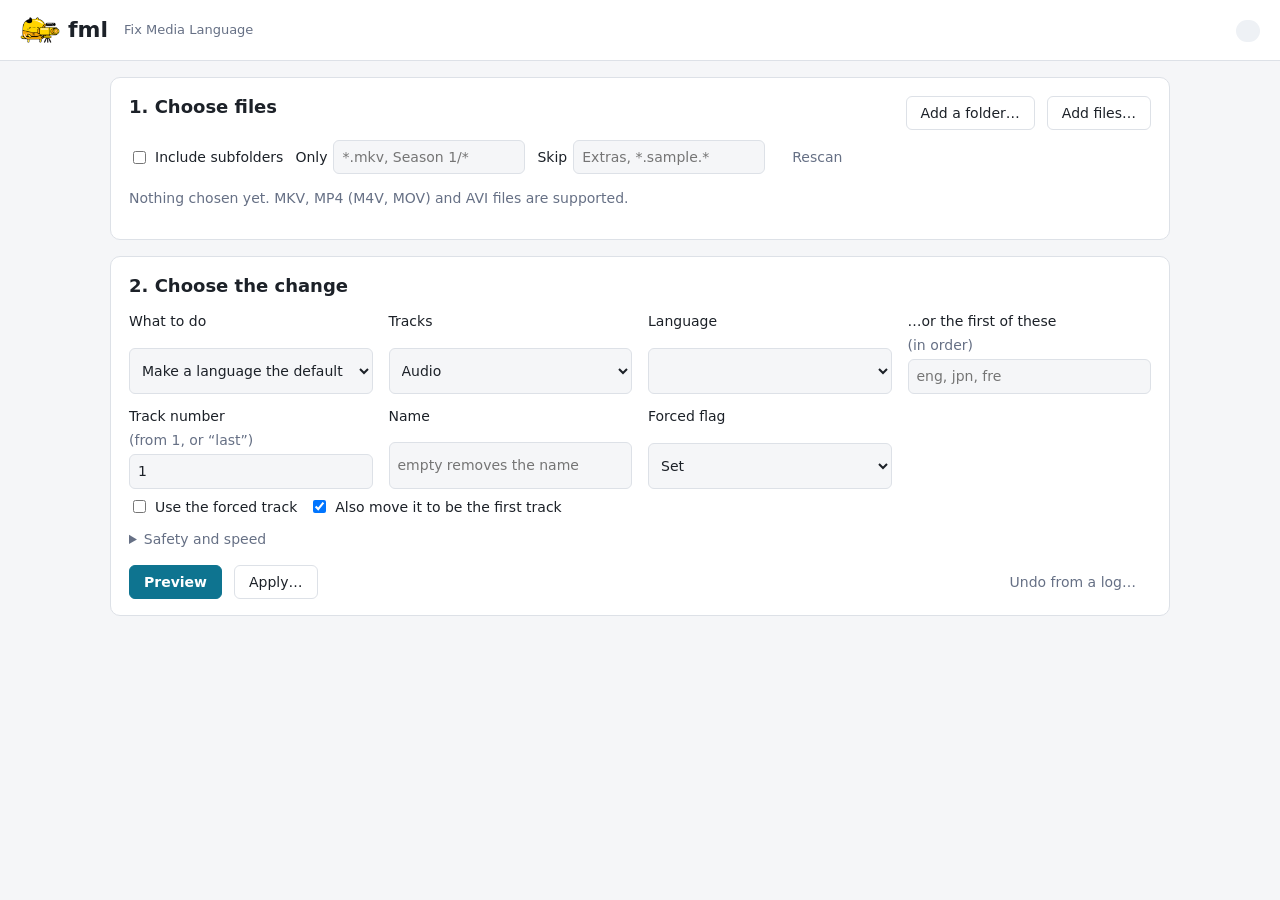
==== rust/fml-gui/ui/index.html @ d4ebceda "Updates and improvements" ====
<!doctype html>
<html lang="en">
<head>
  <meta charset="utf-8">
  <meta name="viewport" content="width=device-width, initial-scale=1">
  <title>fml: Fix Media Language</title>
  <link rel="stylesheet" href="style.css">
</head>
<body>
  <header class="bar">
    <h1><img src="logo.png" alt="" width="40" height="40"> fml <span class="sub">Fix Media Language</span></h1>
    <div class="bar-right">
      <span id="tools" class="chip" title="The commands fml needs"></span>
      <span id="version" class="muted"></span>
    </div>
  </header>

  <main>
    <section class="card" aria-labelledby="files-title">
      <div class="card-head">
        <h2 id="files-title">1. Choose files</h2>
        <div class="row">
          <button id="add-folder" type="button">Add a folder…</button>
          <button id="add-files" type="button">Add files…</button>
        </div>
      </div>
      <div class="row filters">
        <label class="check"><input id="recursive" type="checkbox"> Include subfolders</label>
        <label>Only <input id="include" type="text" placeholder="*.mkv, Season 1/*" size="20"></label>
        <label>Skip <input id="exclude" type="text" placeholder="Extras, *.sample.*" size="20"></label>
        <button id="rescan" type="button" class="quiet">Rescan</button>
      </div>
      <p id="source" class="muted">Nothing chosen yet. MKV, MP4 (M4V, MOV) and AVI files are supported.</p>
      <div id="files-wrap" class="table-wrap" hidden>
        <table id="files">
          <thead>
            <tr>
              <th class="narrow"><input id="select-all" type="checkbox" aria-label="Select all files" checked></th>
              <th>File</th><th>Type</th><th>Audio (default marked *)</th><th>Subtitles</th>
            </tr>
          </thead>
          <tbody></tbody>
        </table>
      </div>
    </section>

    <section class="card" aria-labelledby="change-title">
      <h2 id="change-title">2. Choose the change</h2>
      <div class="grid">
        <label>What to do
          <select id="action">
            <option value="default-lang">Make a language the default</option>
            <option value="track-default">Make a track the default</option>
            <option value="set-lang">Set the language of a track</option>
            <option value="rename">Rename a track</option>
            <option value="forced">Set or clear the forced flag of a track (MKV)</option>
            <option value="swap">Make the second audio track the default</option>
            <option value="delete-lang">Remove the tracks in a language</option>
            <option value="delete-track">Remove a track</option>
            <option value="preserve">Keep only one language</option>
          </select>
        </label>
        <label data-for="kind">Tracks
          <select id="kind"><option value="audio">Audio</option><option value="sub">Subtitles</option></select>
        </label>
        <label data-for="lang"><span id="lang-label">Language</span>
          <select id="lang"></select>
        </label>
        <label data-for="prefer">…or the first of these <span class="muted">(in order)</span>
          <input id="prefer" type="text" placeholder="eng, jpn, fre">
        </label>
        <label data-for="track">Track number <span class="muted">(from 1, or “last”)</span>
          <input id="track" type="text" value="1" size="6">
        </label>
        <label data-for="name">Name
          <input id="name" type="text" placeholder="empty removes the name">
        </label>
        <label data-for="forcedflag">Forced flag
          <select id="forcedflag"><option value="forced">Set</option><option value="unforced">Clear</option></select>
        </label>
      </div>
      <div class="row options">
        <label class="check" data-for="forcedtrack"><input id="forced" type="checkbox"> Use the forced track</label>
        <label class="check" data-for="move"><input id="move" type="checkbox" checked> Also move it to be the first track</label>
      </div>
      <details>
        <summary>Safety and speed</summary>
        <div class="row options">
          <label class="check"><input id="backup" type="checkbox"> Keep the original beside the file (.fml-bak)</label>
          <label class="check"><input id="in-place" type="checkbox"> Edit MKV files in place (quicker, no copy)</label>
          <label class="check"><input id="force" type="checkbox"> Allow removing every audio track</label>
          <label>Files at once <input id="jobs" type="number" min="1" max="16" value="1" size="3"></label>
        </div>
        <div class="row options">
          <label class="check"><input id="use-log" type="checkbox" checked> Record a log, so changes can be undone</label>
          <input id="log" type="text" size="40" aria-label="Log file">
        </div>
      </details>
      <div class="row actions">
        <button id="preview" type="button" class="primary">Preview</button>
        <button id="apply" type="button">Apply…</button>
        <button id="cancel" type="button" class="danger" hidden>Stop</button>
        <span class="spacer"></span>
        <button id="undo" type="button" class="quiet">Undo from a log…</button>
      </div>
    </section>

    <section class="card" aria-labelledby="results-title" id="results-card" hidden>
      <div class="card-head">
        <h2 id="results-title">3. Results</h2>
        <div class="row">
          <span id="summary" class="muted" role="status"></span>
          <button id="apply-preview" type="button" hidden>Apply these changes…</button>
        </div>
      </div>
      <progress id="progress" max="1" value="0" hidden></progress>
      <ul id="results"></ul>
      <p id="warnings" class="warnings" hidden></p>
    </section>
  </main>

  <dialog id="confirm">
    <form method="dialog">
      <h3 id="confirm-title">Apply the changes?</h3>
      <p id="confirm-text"></p>
      <p class="muted">Each file is changed on a copy, checked, and only then replaces the original.
        If a torrent client is seeding these files it will see them as changed.</p>
      <div class="row end">
        <button value="cancel" type="submit">Cancel</button>
        <button value="apply" type="submit" class="primary">Apply</button>
      </div>
    </form>
  </dialog>

  <script src="app.js"></script>
</body>
</html>
---- rust/fml-gui/ui/style.css ----
:root {
  --bg: #f5f6f8;
  --card: #ffffff;
  --text: #1c2128;
  --muted: #667085;
  --line: #dde1e7;
  --accent: #0e7490;
  --accent-text: #ffffff;
  --danger: #b42318;
  --ok: #067647;
  --warn: #b54708;
  --chip: #eef1f5;
  color-scheme: light dark;
}

@media (prefers-color-scheme: dark) {
  :root {
    --bg: #14181d;
    --card: #1c222a;
    --text: #e6e9ee;
    --muted: #9aa4b2;
    --line: #2d3541;
    --accent: #22a3c2;
    --accent-text: #06222b;
    --danger: #f97066;
    --ok: #47cd89;
    --warn: #fdb022;
    --chip: #262e38;
  }
}

* { box-sizing: border-box; }

body {
  margin: 0;
  background: var(--bg);
  color: var(--text);
  font: 14px/1.45 system-ui, -apple-system, "Segoe UI", Roboto, sans-serif;
}

.bar {
  display: flex;
  align-items: center;
  justify-content: space-between;
  gap: 16px;
  padding: 10px 20px;
  background: var(--card);
  border-bottom: 1px solid var(--line);
  position: sticky;
  top: 0;
  z-index: 2;
}

h1 { margin: 0; font-size: 22px; display: flex; align-items: center; gap: 8px; }
h1 .sub { font-weight: 400; color: var(--muted); font-size: 13px; margin-left: 8px; }
h2 { margin: 0 0 12px; font-size: 18px; }
h3 { margin: 0 0 8px; }

main { max-width: 1100px; margin: 0 auto; padding: 16px 20px 48px; display: grid; gap: 16px; }

.card {
  background: var(--card);
  border: 1px solid var(--line);
  border-radius: 10px;
  padding: 16px 18px;
}

.card-head { display: flex; align-items: center; justify-content: space-between; gap: 12px; flex-wrap: wrap; }
.card-head h2 { margin-bottom: 12px; }

.row { display: flex; align-items: center; gap: 12px; flex-wrap: wrap; }
.row.options, .row.filters { margin: 8px 0; }
.row.end { justify-content: flex-end; margin-top: 16px; }
.spacer { flex: 1; }
.muted { color: var(--muted); }

.grid {
  display: grid;
  grid-template-columns: repeat(auto-fit, minmax(210px, 1fr));
  gap: 12px 16px;
}

label { display: grid; gap: 4px; font-weight: 500; }
label.check { display: flex; align-items: center; gap: 8px; font-weight: 400; }
label[hidden], [hidden] { display: none !important; }
.row label { display: flex; align-items: center; gap: 6px; font-weight: 400; }

input[type="text"], input[type="number"], select {
  font: inherit;
  color: inherit;
  background: var(--bg);
  border: 1px solid var(--line);
  border-radius: 6px;
  padding: 6px 8px;
  min-width: 0;
}

input:focus-visible, select:focus-visible, button:focus-visible, summary:focus-visible {
  outline: 2px solid var(--accent);
  outline-offset: 1px;
}

button {
  font: inherit;
  color: inherit;
  background: var(--card);
  border: 1px solid var(--line);
  border-radius: 6px;
  padding: 6px 14px;
  cursor: pointer;
}
button:hover:not(:disabled) { border-color: var(--accent); }
button:disabled { opacity: 0.5; cursor: default; }
button.primary { background: var(--accent); border-color: var(--accent); color: var(--accent-text); font-weight: 600; }
button.danger { color: var(--danger); border-color: var(--danger); }
button.quiet { border-color: transparent; color: var(--muted); }

details { margin-top: 12px; }
summary { cursor: pointer; color: var(--muted); }
.actions { margin-top: 16px; }

.chip { background: var(--chip); border-radius: 999px; padding: 4px 12px; font-size: 12px; }
.chip.bad { color: var(--danger); }
.chip.good { color: var(--ok); }

.table-wrap { max-height: 320px; overflow: auto; border: 1px solid var(--line); border-radius: 8px; margin-top: 8px; }
table { width: 100%; border-collapse: collapse; }
th, td { text-align: left; padding: 6px 10px; border-bottom: 1px solid var(--line); vertical-align: top; }
th { position: sticky; top: 0; background: var(--card); font-weight: 600; font-size: 12px; color: var(--muted); }
td.name { word-break: break-all; }
td.narrow, th.narrow { width: 34px; }
tr.file { cursor: pointer; }
tr.file:hover td { background: var(--chip); }
tr.detail td { background: var(--bg); }
.tracks { width: auto; font-size: 13px; }
.tracks th, .tracks td { border: 0; padding: 2px 14px 2px 0; position: static; background: none; }

#results { list-style: none; margin: 8px 0 0; padding: 0; display: grid; gap: 8px; }
#results > li { border: 1px solid var(--line); border-radius: 8px; padding: 8px 12px; }
#results .file { font-weight: 600; word-break: break-all; }
#results .lines { margin: 4px 0 0; padding-left: 18px; color: var(--muted); }
#results .status { font-size: 12px; font-weight: 600; text-transform: uppercase; margin-right: 8px; }
.s-changed .status { color: var(--ok); }
.s-error { border-color: var(--danger) !important; }
.s-error .status { color: var(--danger); }
.s-skipped .status { color: var(--warn); }
.s-unchanged .status { color: var(--muted); }

progress { width: 100%; height: 8px; margin: 4px 0; }
.warnings { color: var(--warn); white-space: pre-wrap; }

dialog { border: 1px solid var(--line); border-radius: 10px; background: var(--card); color: var(--text); max-width: 460px; padding: 18px 20px; }
dialog::backdrop { background: rgba(0, 0, 0, 0.45); }
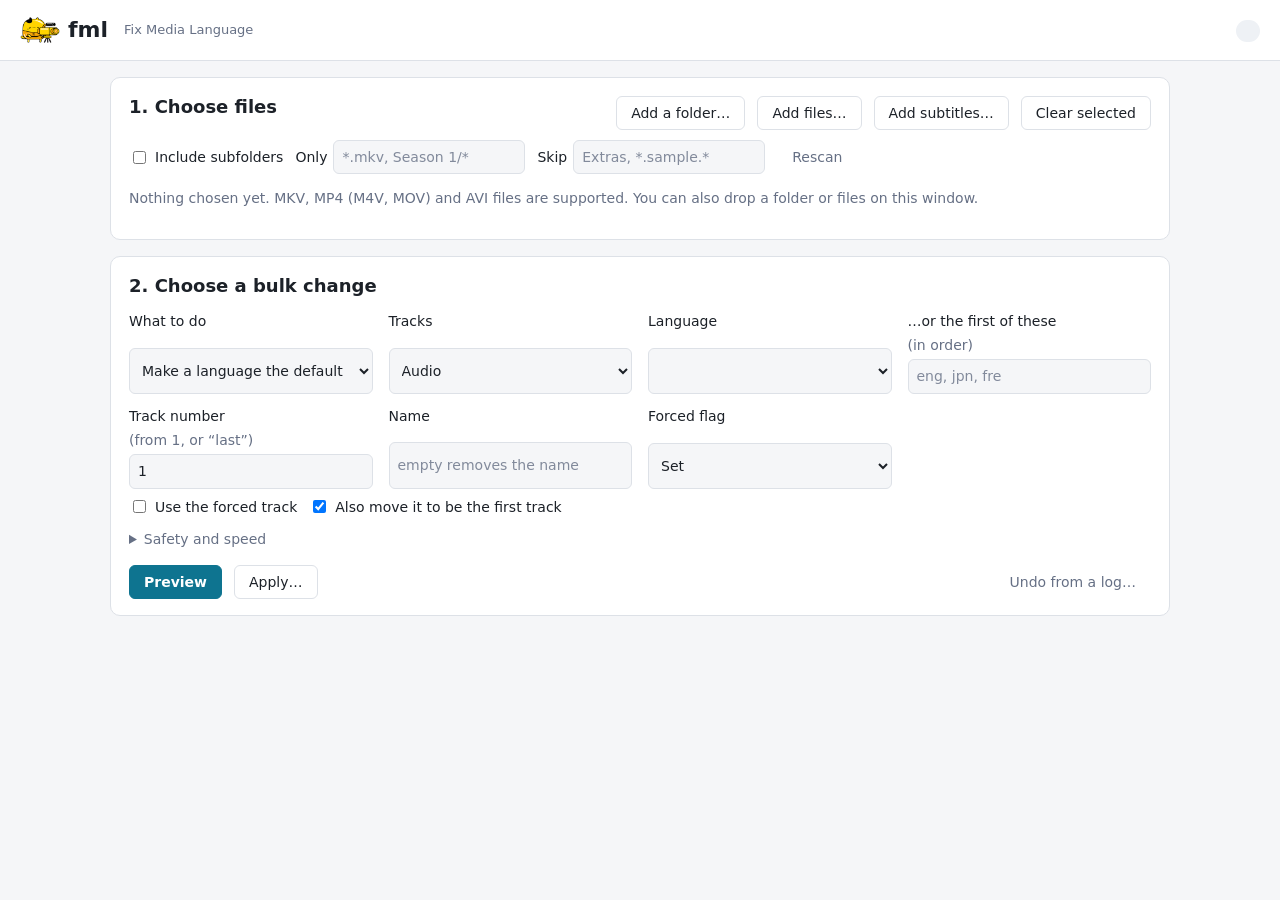
==== commit d45a0f82: "Updates and improvements" ====
--- a/rust/fml-gui/ui/index.html
+++ b/rust/fml-gui/ui/index.html
@@ -22,6 +22,8 @@
         <div class="row">
           <button id="add-folder" type="button">Add a folder…</button>
           <button id="add-files" type="button">Add files…</button>
+          <button id="add-subs" type="button" title="Add subtitle files to the ticked MKV and MP4 files, matched by name">Add subtitles…</button>
+          <button id="clear" type="button" title="Take the ticked files off the list (the files themselves are not touched)">Clear selected</button>
         </div>
       </div>
       <div class="row filters">
@@ -30,13 +32,13 @@
         <label>Skip <input id="exclude" type="text" placeholder="Extras, *.sample.*" size="20"></label>
         <button id="rescan" type="button" class="quiet">Rescan</button>
       </div>
-      <p id="source" class="muted">Nothing chosen yet. MKV, MP4 (M4V, MOV) and AVI files are supported.</p>
+      <p id="source" class="muted">Nothing chosen yet. MKV, MP4 (M4V, MOV) and AVI files are supported. You can also drop a folder or files on this window.</p>
       <div id="files-wrap" class="table-wrap" hidden>
         <table id="files">
           <thead>
             <tr>
               <th class="narrow"><input id="select-all" type="checkbox" aria-label="Select all files" checked></th>
-              <th>File</th><th>Type</th><th>Audio (default marked *)</th><th>Subtitles</th>
+              <th>File</th><th>Type</th><th>Audio (default marked *)</th><th>Subtitles</th><th class="edit-cell"><span class="visually-hidden">Edit</span></th>
             </tr>
           </thead>
           <tbody></tbody>
@@ -45,7 +47,7 @@
     </section>
 
     <section class="card" aria-labelledby="change-title">
-      <h2 id="change-title">2. Choose the change</h2>
+      <h2 id="change-title">2. Choose a bulk change</h2>
       <div class="grid">
         <label>What to do
           <select id="action">
@@ -114,10 +116,68 @@
         </div>
       </div>
       <progress id="progress" max="1" value="0" hidden></progress>
+      <div id="file-progress" aria-live="off"></div>
       <ul id="results"></ul>
       <p id="warnings" class="warnings" hidden></p>
     </section>
   </main>
+
+  <dialog id="info" aria-labelledby="info-title">
+    <h3 id="info-title"></h3>
+    <p id="info-path" class="muted path"></p>
+    <form id="info-rename" class="row rename">
+      <label>File name <input id="info-name" type="text" size="44" autocomplete="off" spellcheck="false"></label>
+      <button id="info-rename-go" type="submit">Rename</button>
+    </form>
+    <dl id="info-facts" class="facts"></dl>
+    <div id="info-tracks"></div>
+    <p id="info-status" class="muted" role="status"></p>
+    <details id="info-add" hidden>
+      <summary>Add a subtitle file</summary>
+      <div class="row add-sub">
+        <button id="add-sub-choose" type="button">Choose subtitle file…</button>
+        <span id="add-sub-file" class="muted">None chosen (.srt, .ass, .ssa, .vtt or .sup)</span>
+      </div>
+      <div class="row add-sub">
+        <label>Language <select id="add-sub-lang" aria-label="Language of the new subtitle track"></select></label>
+        <label>Name <input id="add-sub-name" type="text" size="22" placeholder="optional"></label>
+        <button id="add-sub-go" type="button" class="primary">Add subtitle…</button>
+      </div>
+      <p class="muted">The subtitle becomes the last subtitle track, not default and not forced. The file is rewritten.
+        MP4 files get the subtitle converted to text subtitles (no forced flag, no <code>.sup</code>).</p>
+    </details>
+    <details id="info-report-box">
+      <summary>Full technical report (mediainfo)</summary>
+      <pre id="info-report"></pre>
+    </details>
+    <div class="row end"><button id="info-close" type="button" class="primary">Close</button></div>
+  </dialog>
+
+  <dialog id="subs" aria-labelledby="subs-title">
+    <h3 id="subs-title">Add subtitle files to the ticked files</h3>
+    <p class="muted">Each subtitle file is matched to a ticked MKV or MP4 file by its name
+      (<code>Show.S01E03.ita.srt</code> goes with <code>Show.S01E03.mkv</code>, or the same season and episode),
+      and its language is guessed from the name. Check the table, then preview or add. A file is rewritten once,
+      with all its new subtitles, which are not default.</p>
+    <div class="row">
+      <button id="subs-choose" type="button">Choose subtitle files…</button>
+      <span id="subs-count" class="muted"></span>
+    </div>
+    <div class="table-wrap">
+      <table id="subs-table">
+        <thead><tr><th class="narrow"><span class="visually-hidden">Add</span></th><th>Media file</th><th>Subtitle file</th>
+          <th>Language</th><th>Name</th><th>Forced</th></tr></thead>
+        <tbody></tbody>
+      </table>
+    </div>
+    <p id="subs-unmatched" class="warnings" hidden></p>
+    <p id="subs-status" class="muted" role="status"></p>
+    <div class="row end">
+      <button id="subs-close" type="button">Close</button>
+      <button id="subs-preview" type="button">Preview</button>
+      <button id="subs-apply" type="button" class="primary">Add subtitles…</button>
+    </div>
+  </dialog>
 
   <dialog id="confirm">
     <form method="dialog">
--- a/rust/fml-gui/ui/style.css
+++ b/rust/fml-gui/ui/style.css
@@ -151,3 +151,48 @@
 
 dialog { border: 1px solid var(--line); border-radius: 10px; background: var(--card); color: var(--text); max-width: 460px; padding: 18px 20px; }
 dialog::backdrop { background: rgba(0, 0, 0, 0.45); }
+
+.visually-hidden { position: absolute; width: 1px; height: 1px; overflow: hidden; clip: rect(0 0 0 0); white-space: nowrap; }
+#info { max-width: 860px; width: 92vw; max-height: 88vh; overflow: auto; }
+#info h3 { margin: 0 0 4px; word-break: break-all; }
+#info h4 { margin: 14px 0 6px; }
+#info .path { margin: 0 0 8px; word-break: break-all; font-size: 12px; }
+.facts { display: grid; grid-template-columns: max-content 1fr; gap: 2px 14px; margin: 8px 0; }
+.facts dt { color: var(--muted); }
+.facts dd { margin: 0; }
+#info-report { max-height: 40vh; overflow: auto; font-size: 12px; white-space: pre; padding: 8px; background: var(--bg); border: 1px solid var(--line); border-radius: 6px; }
+.order-tools { margin: 4px 0; align-items: center; }
+#info tr[aria-selected] { cursor: pointer; }
+#info tr.picked td { background: var(--accent); color: var(--accent-text); }
+#info .table-wrap { max-height: 200px; }
+#info .tracks { width: 100%; }
+#info .tracks th, #info .tracks td { padding: 4px 10px 4px 8px; }
+button.edit { border: 1.5px solid var(--accent); color: var(--accent); font-weight: 600; padding: 3px 14px; }
+button.edit:hover:not(:disabled) { background: var(--accent); color: var(--accent-text); }
+td.edit-cell, th.edit-cell { width: 1%; white-space: nowrap; }
+#info .rename { margin: 6px 0 10px; align-items: center; }
+#info .rename input { width: 100%; }
+#info .rename label { flex: 1; display: flex; gap: 8px; align-items: center; white-space: nowrap; }
+#info .add-sub { margin: 6px 0; align-items: center; }
+#info #info-add { margin-top: 12px; }
+#subs { max-width: 980px; width: 94vw; max-height: 90vh; overflow: auto; }
+#subs h3 { margin: 0 0 6px; }
+#subs .table-wrap { max-height: 46vh; }
+#subs td select, #subs td input[type=text] { max-width: 150px; }
+#subs code { font-size: 12px; }
+#info .track-editor { margin: 6px 0; align-items: center; gap: 12px; padding: 6px 8px; border: 1px solid var(--line); border-radius: 8px; }
+#info .track-editor label { display: flex; gap: 6px; align-items: center; }
+#info tr.removing td { opacity: 0.55; text-decoration: line-through; }
+#info tr.removing td.gone-label { opacity: 1; text-decoration: none; color: var(--danger); font-weight: 600; }
+.layout { display: flex; gap: 16px; flex-wrap: wrap; margin-top: 6px; }
+.layout-table { width: auto; font-size: 13px; }
+.layout-table th, .layout-table td { padding: 2px 12px 2px 0; border: 0; position: static; background: none; }
+.layout-table td.diff { color: var(--accent); font-weight: 600; }
+#results details > summary { cursor: pointer; color: var(--muted); font-size: 12px; margin-top: 6px; }
+.file-progress { display: grid; grid-template-columns: minmax(0, 1fr) 160px 3.5em; gap: 8px; align-items: center; margin: 4px 0; font-size: 13px; }
+.file-progress .label { overflow: hidden; text-overflow: ellipsis; white-space: nowrap; }
+.file-progress progress { margin: 0; }
+.file-progress .percent { text-align: right; }
+body.dropping main { outline: 3px dashed var(--accent); outline-offset: -6px; }
+body.dropping #files-title::after { content: " — drop to add"; color: var(--accent); font-weight: 400; }
+input::placeholder { color: var(--muted); opacity: 0.8; }
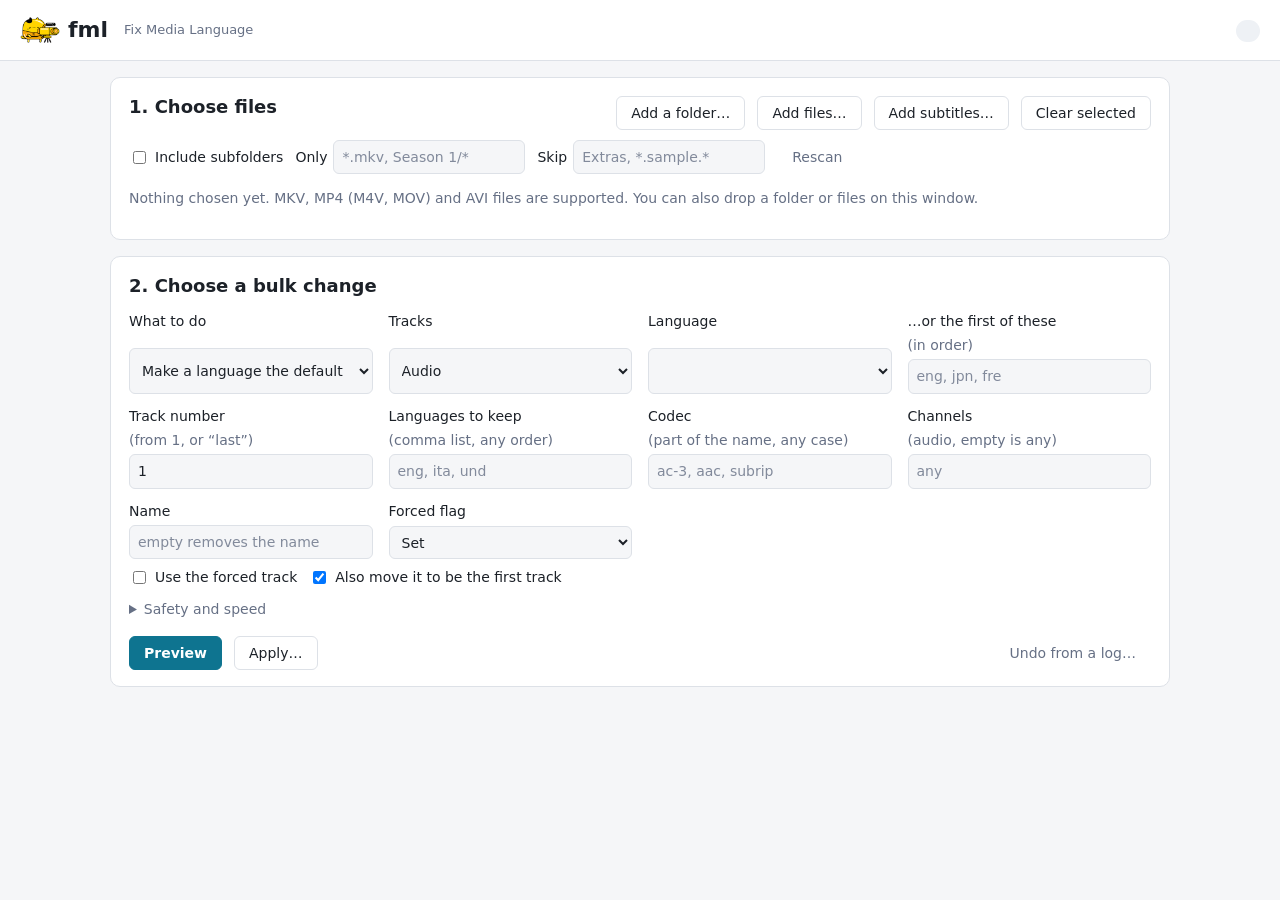
==== commit 7dee08b4: "Updates and improvements" ====
--- a/rust/fml-gui/ui/index.html
+++ b/rust/fml-gui/ui/index.html
@@ -60,6 +60,9 @@
             <option value="delete-lang">Remove the tracks in a language</option>
             <option value="delete-track">Remove a track</option>
             <option value="preserve">Keep only one language</option>
+            <option value="keep-langs">Keep several languages</option>
+            <option value="delete-dupes">Remove duplicate tracks (every one after the first in a language)</option>
+            <option value="delete-match">Remove tracks that match a language, codec or channel count</option>
           </select>
         </label>
         <label data-for="kind">Tracks
@@ -73,6 +76,15 @@
         </label>
         <label data-for="track">Track number <span class="muted">(from 1, or “last”)</span>
           <input id="track" type="text" value="1" size="6">
+        </label>
+        <label data-for="keep">Languages to keep <span class="muted">(comma list, any order)</span>
+          <input id="keep" type="text" placeholder="eng, ita, und">
+        </label>
+        <label data-for="codec">Codec <span class="muted">(part of the name, any case)</span>
+          <input id="codec" type="text" placeholder="ac-3, aac, subrip">
+        </label>
+        <label data-for="channels">Channels <span class="muted">(audio, empty is any)</span>
+          <input id="channels" type="number" min="1" max="16" placeholder="any" size="5">
         </label>
         <label data-for="name">Name
           <input id="name" type="text" placeholder="empty removes the name">
@@ -132,6 +144,7 @@
     <dl id="info-facts" class="facts"></dl>
     <div id="info-tracks"></div>
     <p id="info-status" class="muted" role="status"></p>
+    <div class="row"><button id="info-stop" type="button" class="danger" hidden>Stop</button></div>
     <details id="info-add" hidden>
       <summary>Add a subtitle file</summary>
       <div class="row add-sub">
@@ -145,6 +158,39 @@
       </div>
       <p class="muted">The subtitle becomes the last subtitle track, not default and not forced. The file is rewritten.
         MP4 files get the subtitle converted to text subtitles (no forced flag, no <code>.sup</code>).</p>
+      <div class="row add-sub">
+        <button id="sub-search-open" type="button">Search online (OpenSubtitles)…</button>
+      </div>
+      <div id="sub-search" hidden>
+        <p class="muted">A search sends the title guessed from the file name, and a hash of the file (made from 128 KB
+          of it), to opensubtitles.com. Nothing else about the file leaves this computer. Downloading needs a free
+          OpenSubtitles account.</p>
+        <div class="row add-sub">
+          <label>Title <input id="sub-q" type="text" size="30" placeholder="guessed from the file name"></label>
+          <label>Language <select id="sub-lang" aria-label="Language to search for"></select></label>
+          <button id="sub-search-go" type="button" class="primary">Search</button>
+        </div>
+        <p id="sub-search-status" class="muted" role="status"></p>
+        <div id="sub-hits-wrap" class="table-wrap" hidden>
+          <table id="sub-hits">
+            <thead><tr><th>Language</th><th>Release</th><th>Downloads</th><th>Notes</th><th></th></tr></thead>
+            <tbody></tbody>
+          </table>
+        </div>
+        <details id="sub-account">
+          <summary>OpenSubtitles account</summary>
+          <p class="muted">Searching needs an API key (free: make an account at opensubtitles.com, then add an
+            API consumer in its settings). Downloading also needs the account's user name and password. They are
+            kept in a file only you can read, in fml's data folder; leave a box empty to keep what is saved.</p>
+          <div class="row add-sub">
+            <label>API key <input id="sub-key" type="password" size="28" autocomplete="off" spellcheck="false"></label>
+            <label>User name <input id="sub-user" type="text" size="18" autocomplete="off" spellcheck="false"></label>
+            <label>Password <input id="sub-pass" type="password" size="18" autocomplete="off"></label>
+            <button id="sub-save" type="button">Save</button>
+          </div>
+          <p id="sub-account-status" class="muted" role="status"></p>
+        </details>
+      </div>
     </details>
     <details id="info-report-box">
       <summary>Full technical report (mediainfo)</summary>
--- a/rust/fml-gui/ui/style.css
+++ b/rust/fml-gui/ui/style.css
@@ -127,7 +127,7 @@
 table { width: 100%; border-collapse: collapse; }
 th, td { text-align: left; padding: 6px 10px; border-bottom: 1px solid var(--line); vertical-align: top; }
 th { position: sticky; top: 0; background: var(--card); font-weight: 600; font-size: 12px; color: var(--muted); }
-td.name { word-break: break-all; }
+td.name { overflow-wrap: anywhere; }
 td.narrow, th.narrow { width: 34px; }
 tr.file { cursor: pointer; }
 tr.file:hover td { background: var(--chip); }
@@ -165,6 +165,7 @@
 #info tr[aria-selected] { cursor: pointer; }
 #info tr.picked td { background: var(--accent); color: var(--accent-text); }
 #info .table-wrap { max-height: 200px; }
+#sub-hits-wrap { max-height: 240px; }
 #info .tracks { width: 100%; }
 #info .tracks th, #info .tracks td { padding: 4px 10px 4px 8px; }
 button.edit { border: 1.5px solid var(--accent); color: var(--accent); font-weight: 600; padding: 3px 14px; }
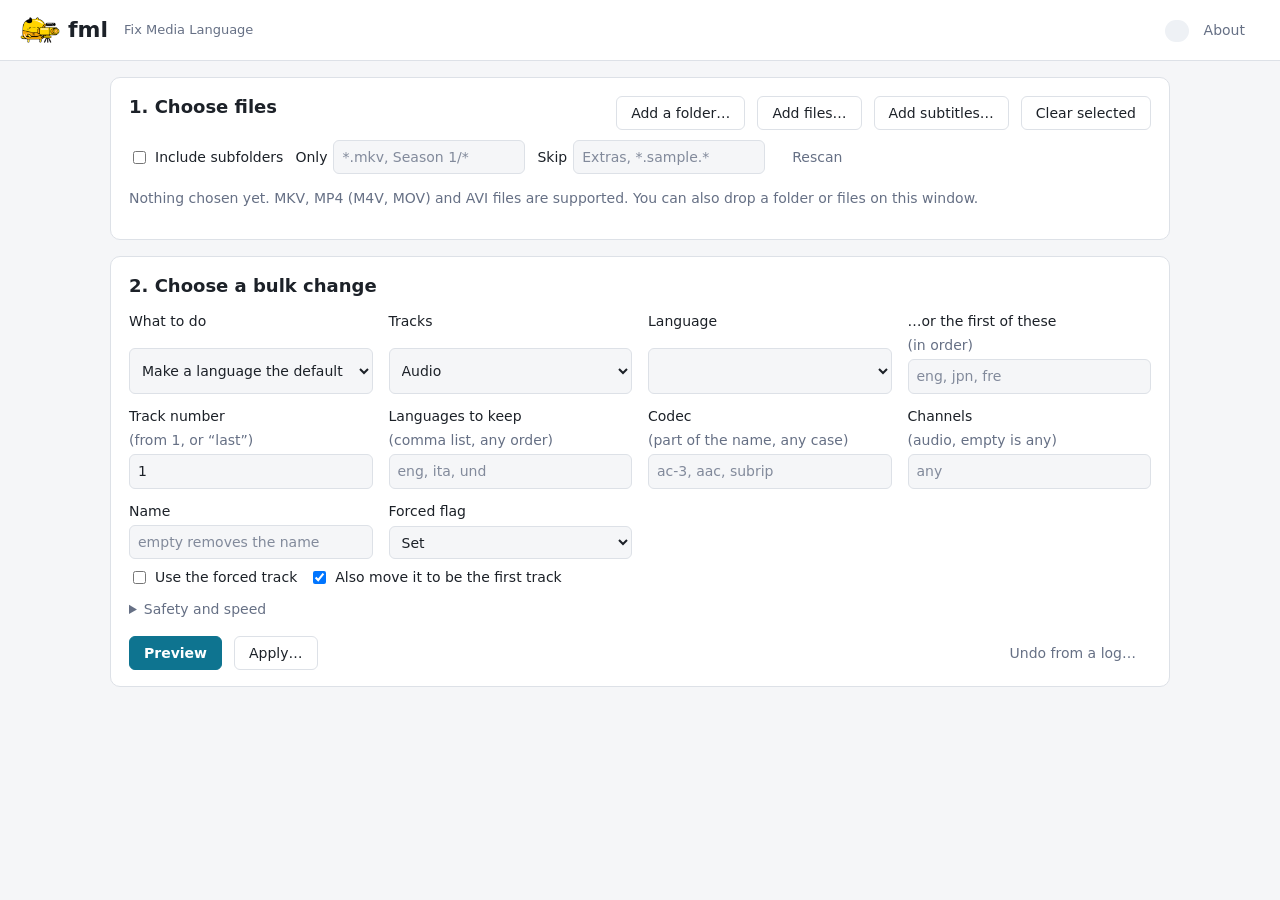
==== commit 41834392: "Updates and improvements" ====
--- a/rust/fml-gui/ui/index.html
+++ b/rust/fml-gui/ui/index.html
@@ -12,6 +12,7 @@
     <div class="bar-right">
       <span id="tools" class="chip" title="The commands fml needs"></span>
       <span id="version" class="muted"></span>
+      <button id="about-open" type="button" class="quiet">About</button>
     </div>
   </header>
 
--- a/rust/fml-gui/ui/style.css
+++ b/rust/fml-gui/ui/style.css
@@ -197,3 +197,8 @@
 body.dropping main { outline: 3px dashed var(--accent); outline-offset: -6px; }
 body.dropping #files-title::after { content: " — drop to add"; color: var(--accent); font-weight: 400; }
 input::placeholder { color: var(--muted); opacity: 0.8; }
+.about-card { padding: 20px 24px; }
+.about-icon { display: block; margin: 0 auto 12px; }
+.about-card h2 { margin: 0 0 12px; font-size: 20px; text-align: center; }
+.about-card p { margin: 10px 0; }
+.about-card #about-version { margin-top: 18px; text-align: center; }
